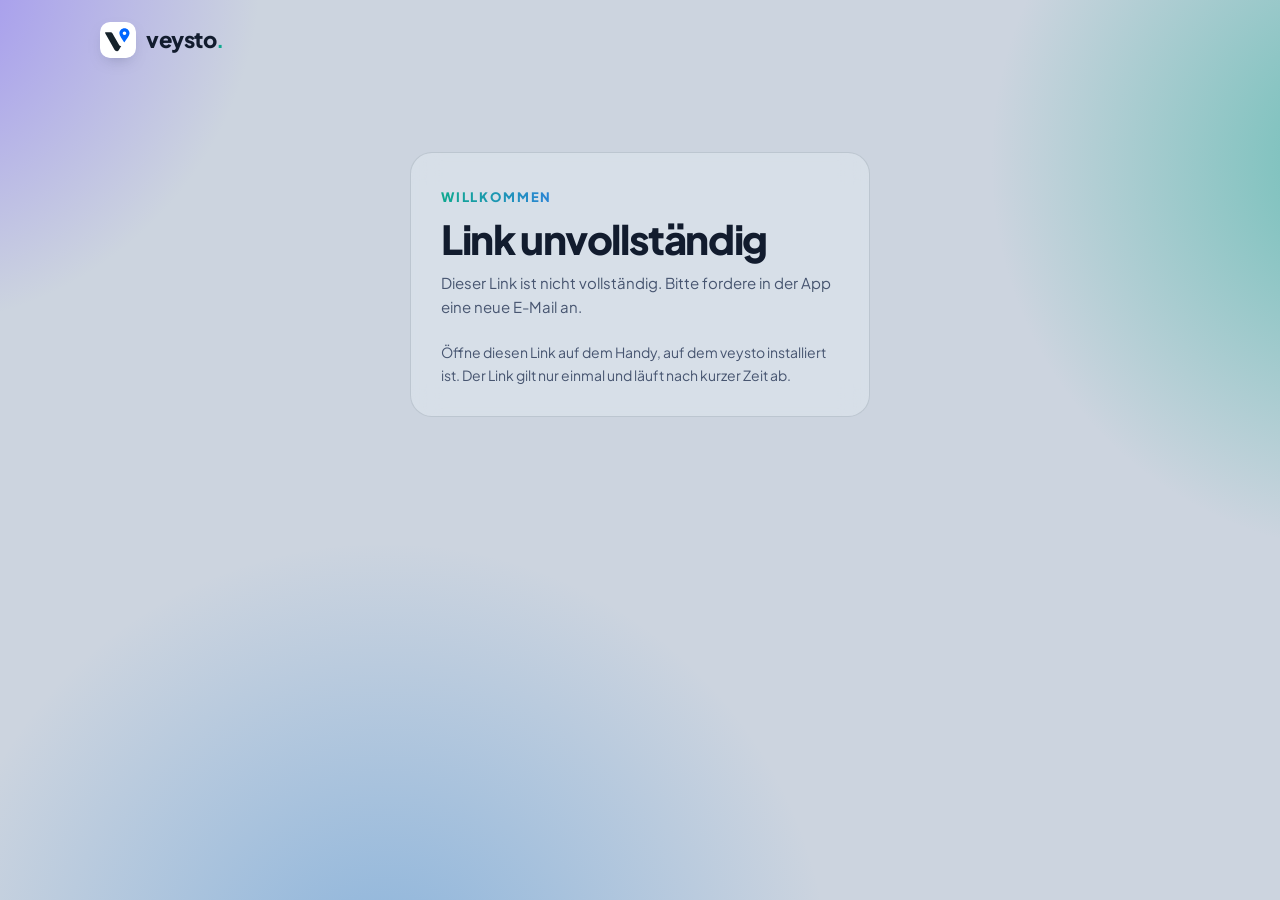
==== auth/index.html @ fa91b194 "Weiterleitungsseite /auth für E-Mail-Links Co-Authored-By: Claude Opus 5.5 <noreply@anthropic.com> C" ====
<!DOCTYPE html>
<html lang="de">
<head>
<meta charset="utf-8">
<meta name="viewport" content="width=device-width, initial-scale=1">
<meta name="robots" content="noindex">
<meta name="referrer" content="no-referrer">
<title>veysto. – In der App öffnen</title>
<link rel="icon" href="../assets/icon.svg" type="image/svg+xml">
<link rel="stylesheet" href="../assets/site.css">
<style>
.auth{max-width:460px;margin:8vh auto 0;text-align:left}
.auth .card{padding:30px}
.auth h1{font-size:clamp(30px,6vw,40px);margin:10px 0 12px}
.auth p{color:var(--muted);margin:0 0 22px}
.auth .btn{width:100%;justify-content:center}
.auth small{display:block;color:var(--muted);margin-top:16px;font-size:14px}
</style>
</head>
<body>
<div class="wrap">
<header class="top"><a class="brand" href="../"><img src="../assets/icon.svg" alt=""><span>veysto<b>.</b></span></a></header>
<main class="auth">
 <div class="card">
  <span class="eyebrow" id="eyebrow">veysto-Konto</span>
  <h1 id="title">Weiter in der App</h1>
  <p id="text">Tippe auf den Knopf, um in veysto fortzufahren.</p>
  <a class="btn primary" id="open" href="#">In veysto öffnen</a>
  <small id="hint">Öffne diesen Link auf dem Handy, auf dem veysto installiert ist. Der Link gilt nur einmal und läuft nach kurzer Zeit ab.</small>
 </div>
</main>
</div>
<script>
{
  const q = new URLSearchParams(location.search);
  const th = q.get('token_hash') || '', type = q.get('type') || 'email';
  const allowed = ['signup', 'email', 'recovery', 'email_change', 'magiclink', 'invite'];
  const texts = {
    recovery: ['Passwort', 'Neues Passwort festlegen', 'Tippe auf den Knopf. veysto öffnet sich, und du kannst ein neues Passwort wählen.'],
    email_change: ['Konto', 'Neue E-Mail-Adresse bestätigen', 'Tippe auf den Knopf, um die neue Adresse in veysto zu bestätigen.'],
    signup: ['Willkommen', 'E-Mail bestätigen', 'Tippe auf den Knopf. veysto öffnet sich und bestätigt deine E-Mail-Adresse.'],
    email: ['Willkommen', 'E-Mail bestätigen', 'Tippe auf den Knopf. veysto öffnet sich und bestätigt deine E-Mail-Adresse.']
  };
  const t = texts[type] || texts.email;
  document.getElementById('eyebrow').textContent = t[0];
  document.getElementById('title').textContent = t[1];
  document.getElementById('text').textContent = t[2];
  const btn = document.getElementById('open');
  if (!th || !/^[A-Za-z0-9_-]+$/.test(th) || !allowed.includes(type)) {
    document.getElementById('title').textContent = 'Link unvollständig';
    document.getElementById('text').textContent = 'Dieser Link ist nicht vollständig. Bitte fordere in der App eine neue E-Mail an.';
    btn.remove();
  } else {
    const query = 'token_hash=' + encodeURIComponent(th) + '&type=' + encodeURIComponent(type);
    const scheme = 'de.zali.kistenfinder.alpha://auth?' + query;
    const android = /Android/i.test(navigator.userAgent);
    const intent = 'intent://auth?' + query + '#Intent;scheme=de.zali.kistenfinder.alpha;package=de.zali.kistenfinder.alpha;S.browser_fallback_url=https%3A%2F%2Fveysto.com%2F;end';
    btn.href = android ? intent : scheme;
    if (android) setTimeout(() => { location.href = intent; }, 300);
  }
}
</script>
</body>
</html>
---- assets/site.css ----
@font-face{font-family:"Plus Jakarta Sans";src:url(jakarta.woff2) format("woff2");font-weight:200 800;font-display:swap}
:root{--bg:#ccd4df;--paper:rgba(222,229,238,.62);--solid:#dbe2eb;--ink:#121c2e;--muted:#475570;--line:rgba(21,32,51,.13);--a1:#0fa98f;--a2:#2b84d6;--a3:#7b5cff;--grad:linear-gradient(90deg,#2de2c4,#45a8f5);--cloud:.75;--shadow:0 30px 60px -40px rgba(23,35,58,.55);color-scheme:light}
@media (prefers-color-scheme:dark){:root{--bg:#0d1119;--paper:rgba(255,255,255,.05);--solid:#161d2a;--ink:#eef3fa;--muted:#94a1b6;--line:rgba(255,255,255,.1);--a1:#2de2c4;--a2:#45a8f5;--grad:linear-gradient(90deg,#2de2c4,#45a8f5);--cloud:.5;--shadow:0 30px 60px -40px rgba(0,0,0,.9);color-scheme:dark}}
*{box-sizing:border-box}
html{-webkit-text-size-adjust:100%;scroll-behavior:smooth}
body{margin:0;font-family:"Plus Jakarta Sans",system-ui,-apple-system,"Segoe UI",Roboto,sans-serif;color:var(--ink);line-height:1.6;background:radial-gradient(520px 520px at -8% -4%,color-mix(in srgb,var(--a3) calc(var(--cloud)*80%),transparent),transparent 70%),radial-gradient(560px 560px at 108% 18%,color-mix(in srgb,var(--a1) calc(var(--cloud)*70%),transparent),transparent 70%),radial-gradient(640px 640px at 30% 110%,color-mix(in srgb,var(--a2) calc(var(--cloud)*55%),transparent),transparent 70%),var(--bg);background-attachment:fixed;min-height:100vh}
a{color:var(--a2);text-underline-offset:3px}
.wrap{width:min(1080px,100% - 40px);margin:0 auto}
header.top{display:flex;align-items:center;justify-content:space-between;padding:22px 0}
.brand{display:flex;align-items:center;gap:10px;font-weight:800;font-size:22px;letter-spacing:-.02em;color:var(--ink);text-decoration:none}
.brand img{width:36px;height:36px;border-radius:10px;box-shadow:0 6px 18px -10px rgba(23,35,58,.6)}
.brand b{color:var(--a1)}
nav.top a{color:var(--muted);text-decoration:none;font-weight:600;font-size:15px;margin-left:22px}
nav.top a:hover{color:var(--ink)}
.hero{display:grid;grid-template-columns:1.05fr .95fr;gap:40px;align-items:center;padding:40px 0 70px}
.eyebrow{display:inline-block;font-size:13px;font-weight:800;letter-spacing:.14em;text-transform:uppercase;background:linear-gradient(90deg,var(--a1),var(--a2));-webkit-background-clip:text;background-clip:text;color:transparent}
h1{font-size:clamp(40px,6.4vw,72px);line-height:1.02;letter-spacing:-.035em;margin:14px 0 18px;font-weight:800}
.lead{font-size:clamp(17px,2vw,20px);color:var(--muted);max-width:30em;margin:0 0 28px}
.cta{display:flex;flex-wrap:wrap;gap:12px;align-items:center}
.btn{display:inline-flex;align-items:center;gap:10px;height:52px;padding:0 24px;border-radius:999px;font-weight:700;font-size:16px;text-decoration:none;border:1px solid var(--line);color:var(--ink);background:var(--paper);backdrop-filter:blur(12px)}
.btn.primary{background:var(--grad);color:#07131a;border:0;box-shadow:0 18px 36px -20px color-mix(in srgb,var(--a2) 80%,transparent)}
.btn small{font-weight:600;opacity:.8}
.note{font-size:13px;color:var(--muted);margin-top:14px}
.phones{position:relative;height:600px}
.phone{position:absolute;width:270px;aspect-ratio:390/844;border-radius:38px;padding:9px;background:linear-gradient(150deg,#2a3346,#0c111b);box-shadow:var(--shadow),0 0 0 1px rgba(255,255,255,.06) inset}
.phone img{display:block;width:100%;height:100%;object-fit:cover;object-position:top;border-radius:30px}
.phone.a{left:4%;top:40px;transform:rotate(-5deg)}
.phone.b{right:4%;top:0;transform:rotate(4deg)}
.phone .dark{display:none}
@media (prefers-color-scheme:dark){.phone .light{display:none}.phone .dark{display:block}}
section{padding:60px 0}
h2{font-size:clamp(28px,4vw,40px);letter-spacing:-.03em;line-height:1.1;margin:10px 0 14px}
.sub{color:var(--muted);max-width:36em;margin:0 0 36px;font-size:17px}
.grid{display:grid;grid-template-columns:repeat(3,1fr);gap:16px}
.card{background:var(--paper);border:1px solid var(--line);border-radius:22px;padding:24px;backdrop-filter:blur(14px)}
.card .ic{width:44px;height:44px;border-radius:14px;display:grid;place-items:center;background:color-mix(in srgb,var(--a1) 14%,transparent);color:var(--a1);margin-bottom:14px}
.card .ic svg{width:22px;height:22px}
.card h3{margin:0 0 6px;font-size:18px;letter-spacing:-.01em}
.card p{margin:0;color:var(--muted);font-size:15px}
.tag{display:inline-block;font-size:11px;font-weight:800;letter-spacing:.08em;text-transform:uppercase;color:var(--a3);margin-left:6px;vertical-align:2px}
.privacy{display:grid;grid-template-columns:1fr 1fr;gap:24px;align-items:center;background:var(--paper);border:1px solid var(--line);border-radius:28px;padding:36px;backdrop-filter:blur(14px)}
.privacy ul{margin:0;padding:0;list-style:none}
.privacy li{padding:10px 0 10px 30px;position:relative;border-bottom:1px solid var(--line)}
.privacy li:last-child{border:0}
.privacy li:before{content:"";position:absolute;left:0;top:17px;width:16px;height:16px;border-radius:50%;background:var(--grad)}
footer{border-top:1px solid var(--line);margin-top:40px;padding:28px 0 40px;color:var(--muted);font-size:14px;display:flex;flex-wrap:wrap;gap:16px;justify-content:space-between}
footer a{color:var(--muted);margin-left:18px}
.legal{max-width:760px;padding:20px 0 40px}
.legal h1{font-size:clamp(34px,5vw,48px)}
.legal h2{font-size:22px;margin:36px 0 8px}
.legal h3{font-size:17px;margin:22px 0 4px}
.legal p,.legal li{color:var(--ink);font-size:16px}
.legal .muted{color:var(--muted)}
.legal address{font-style:normal}
@media (max-width:860px){.hero{grid-template-columns:1fr;padding-top:10px}.phones{height:520px}.phone{width:230px}.grid{grid-template-columns:1fr 1fr}.privacy{grid-template-columns:1fr;padding:26px}nav.top a:not(:last-child){display:none}}
@media (max-width:560px){.grid{grid-template-columns:1fr}.phones{height:440px}.phone{width:190px;border-radius:30px;padding:7px}.phone img{border-radius:24px}footer a{margin:0 16px 0 0}}
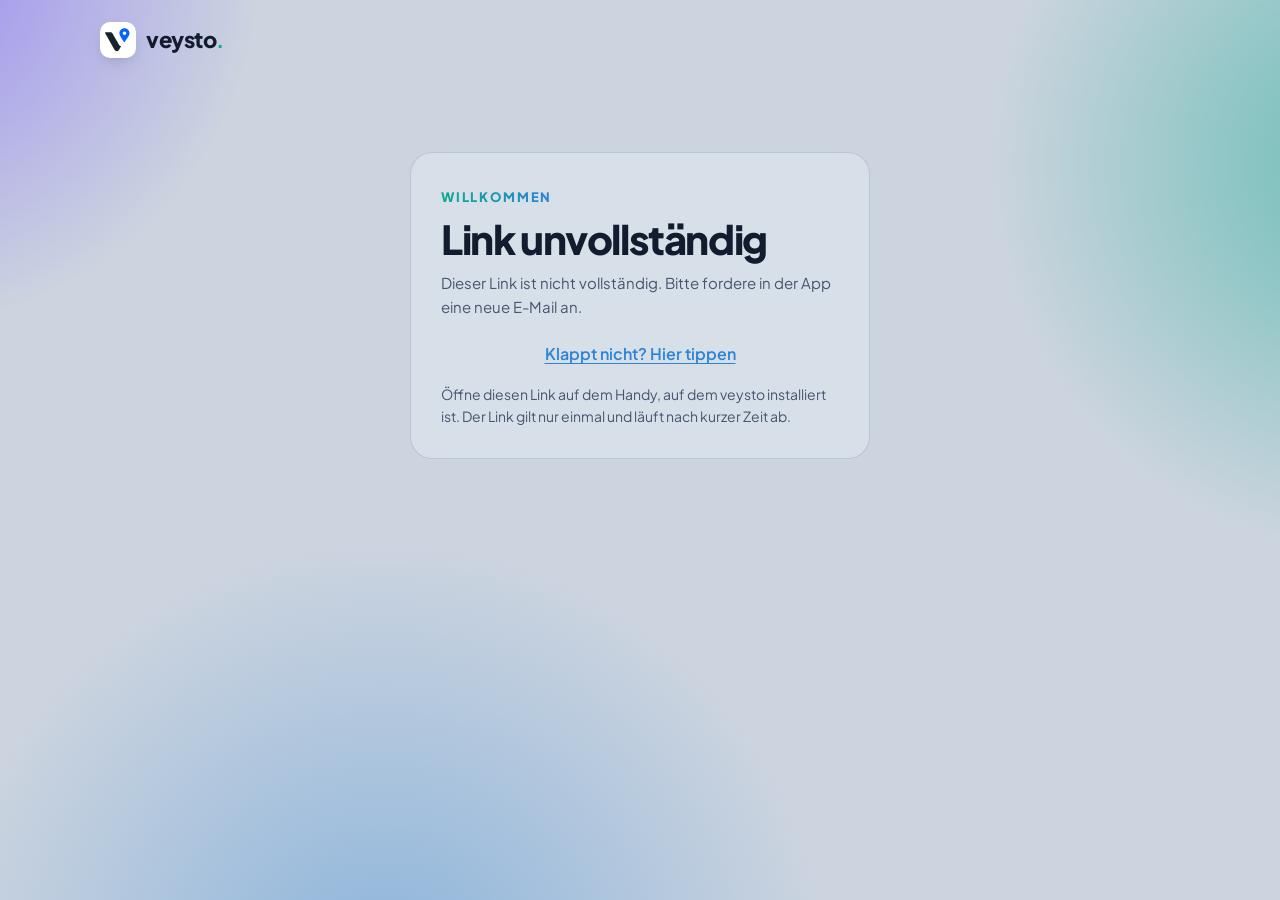
==== commit b65ee212: "Auth-Seite: App nur per Knopfdruck öffnen, Hinweis bei fehlender App Co-Authored-By: Claude Opus 5.5" ====
--- a/auth/index.html
+++ b/auth/index.html
@@ -14,6 +14,7 @@
 .auth h1{font-size:clamp(30px,6vw,40px);margin:10px 0 12px}
 .auth p{color:var(--muted);margin:0 0 22px}
 .auth .btn{width:100%;justify-content:center}
+.auth .alt{display:block;text-align:center;margin-top:14px;font-weight:600}
 .auth small{display:block;color:var(--muted);margin-top:16px;font-size:14px}
 </style>
 </head>
@@ -26,6 +27,7 @@
   <h1 id="title">Weiter in der App</h1>
   <p id="text">Tippe auf den Knopf, um in veysto fortzufahren.</p>
   <a class="btn primary" id="open" href="#">In veysto öffnen</a>
+  <a class="alt" id="alt" href="#" hidden>Klappt nicht? Hier tippen</a>
   <small id="hint">Öffne diesen Link auf dem Handy, auf dem veysto installiert ist. Der Link gilt nur einmal und läuft nach kurzer Zeit ab.</small>
  </div>
 </main>
@@ -46,7 +48,11 @@
   document.getElementById('title').textContent = t[1];
   document.getElementById('text').textContent = t[2];
   const btn = document.getElementById('open');
-  if (!th || !/^[A-Za-z0-9_-]+$/.test(th) || !allowed.includes(type)) {
+  if (q.get('app') === 'missing') {
+    document.getElementById('title').textContent = 'veysto ist nicht installiert';
+    document.getElementById('text').textContent = 'Öffne den Link aus der E-Mail auf dem Handy, auf dem die veysto-App installiert ist.';
+    btn.remove();
+  } else if (!th || !/^[A-Za-z0-9_-]+$/.test(th) || !allowed.includes(type)) {
     document.getElementById('title').textContent = 'Link unvollständig';
     document.getElementById('text').textContent = 'Dieser Link ist nicht vollständig. Bitte fordere in der App eine neue E-Mail an.';
     btn.remove();
@@ -54,9 +60,9 @@
     const query = 'token_hash=' + encodeURIComponent(th) + '&type=' + encodeURIComponent(type);
     const scheme = 'de.zali.kistenfinder.alpha://auth?' + query;
     const android = /Android/i.test(navigator.userAgent);
-    const intent = 'intent://auth?' + query + '#Intent;scheme=de.zali.kistenfinder.alpha;package=de.zali.kistenfinder.alpha;S.browser_fallback_url=https%3A%2F%2Fveysto.com%2F;end';
+    const intent = 'intent://auth?' + query + '#Intent;scheme=de.zali.kistenfinder.alpha;package=de.zali.kistenfinder.alpha;S.browser_fallback_url=https%3A%2F%2Fveysto.com%2Fauth%2F%3Fapp%3Dmissing;end';
     btn.href = android ? intent : scheme;
-    if (android) setTimeout(() => { location.href = intent; }, 300);
+    const alt = document.getElementById('alt'); alt.href = scheme; if (android) alt.hidden = false;
   }
 }
 </script>
